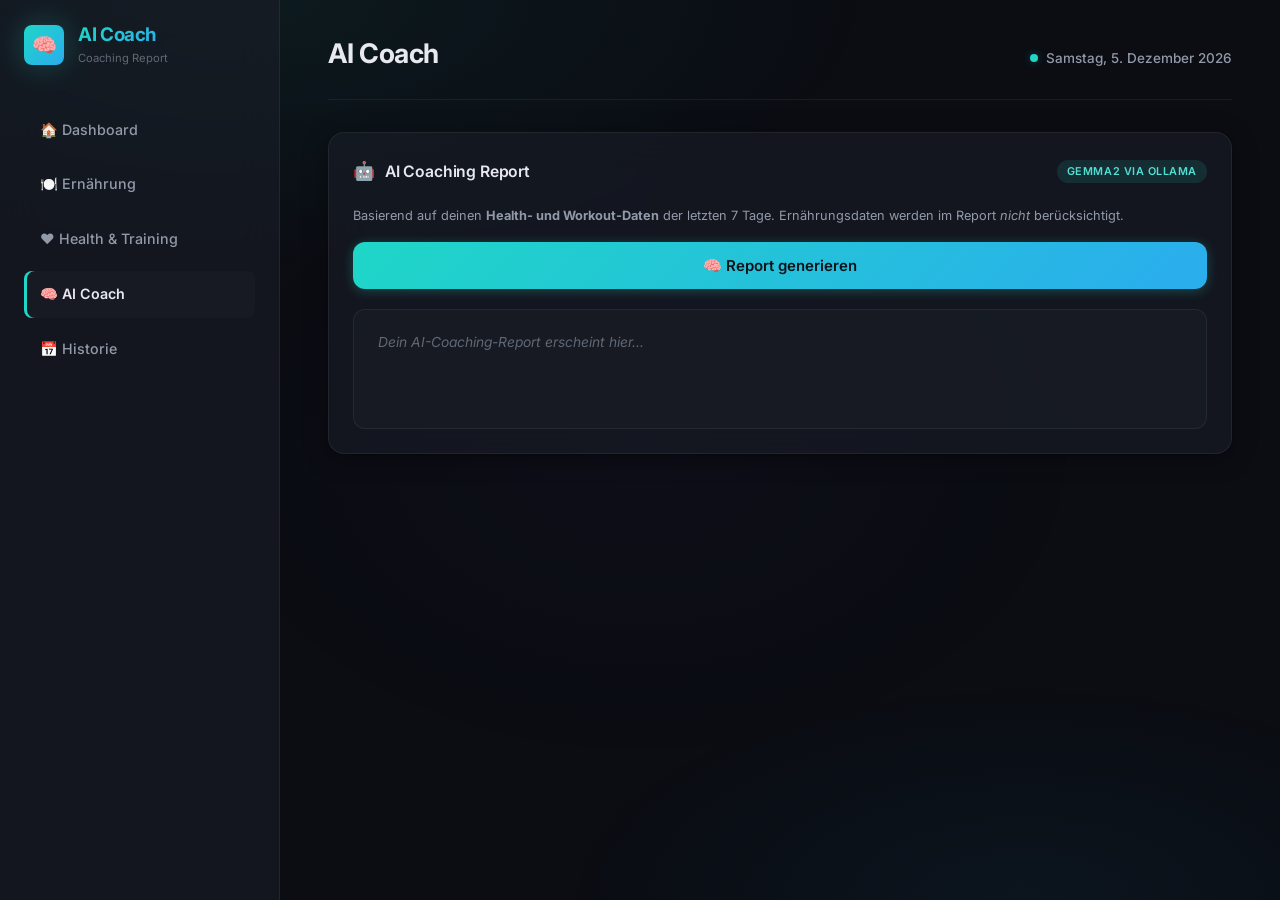
==== frontend/coach.html @ 95ec5f9d "fix: refactor frontend" ====
<!DOCTYPE html>
<html lang="de">
<head>
  <meta charset="UTF-8">
  <meta name="viewport" content="width=device-width, initial-scale=1.0">
  <title>AI Coach - AI Athletik-Coach</title>
  <link rel="stylesheet" href="index.css">
</head>
<body>
  <div class="toast-container" id="toast-container"></div>
  <div class="app-wrapper">
    <aside class="sidebar">
      <div class="sidebar__brand">
        <div class="sidebar__icon">🧠</div>
        <div>
          <div class="sidebar__title">AI Coach</div>
          <div class="sidebar__subtitle">Coaching Report</div>
        </div>
      </div>
      <nav class="sidebar__nav">
        <a href="index.html" class="sidebar-nav-link">🏠 Dashboard</a>
        <a href="nutrition.html" class="sidebar-nav-link">🍽️ Ernährung</a>
        <a href="health.html" class="sidebar-nav-link">❤️ Health & Training</a>
        <a href="coach.html" class="sidebar-nav-link active">🧠 AI Coach</a>
        <a href="history.html" class="sidebar-nav-link">📅 Historie</a>
      </nav>
    </aside>

    <div class="main-content">
      <header class="app-header">
        <h1 class="app-header__title-main">AI Coach</h1>
        <div class="app-header__date" id="header-date"></div>
      </header>

      <main class="dashboard-grid">
        <section class="card dashboard-grid__report" id="report-section">
          <div class="card__header">
            <h2 class="card__title">
              <span class="card__title-icon">🤖</span>
              AI Coaching Report
            </h2>
            <span class="card__badge" id="report-model-badge">gemma2 via Ollama</span>
          </div>

          <p style="font-size:0.85rem;color:var(--text-secondary);margin-bottom:16px;">
            Basierend auf deinen <strong>Health- und Workout-Daten</strong> der letzten 7 Tage.
            Ernährungsdaten werden im Report <em>nicht</em> berücksichtigt.
          </p>

          <button class="btn btn--primary btn--lg btn--block" id="generate-report-btn" type="button">
            <span class="spinner"></span>
            <span class="btn__text">🧠 Report generieren</span>
          </button>

          <!-- Loading Skeleton -->
          <div class="report-loading" id="report-loading" style="margin-top: 24px;">
            <div class="skeleton-line" style="width:95%"></div>
            <div class="skeleton-line"></div>
            <div class="skeleton-line"></div>
            <div class="skeleton-line"></div>
            <div class="skeleton-line"></div>
          </div>

          <!-- Report Output -->
          <div class="report-output" id="report-output"></div>
        </section>
      </main>
    </div>
  </div>

  <script src="shared.js"></script>
  <script src="coach.js"></script>
</body>
</html>
---- frontend/index.css ----
/* ═══════════════════════════════════════════════════════════════
   AI Athletik- & Ernährungs-Coach – Design System
   Premium Dark Theme · Glassmorphism · Inter Font
   ═══════════════════════════════════════════════════════════════ */

/* ── Google Font ─────────────────────────────────────────────── */
@import url('https://fonts.googleapis.com/css2?family=Inter:wght@300;400;500;600;700;800&display=swap');

/* ── CSS Custom Properties ───────────────────────────────────── */
:root {
  /* Surface colours */
  --bg-deep:        hsl(225, 25%, 6%);
  --bg-base:        hsl(225, 22%, 9%);
  --bg-card:        hsla(225, 20%, 14%, .55);
  --bg-card-hover:  hsla(225, 20%, 18%, .6);
  --bg-input:       hsla(225, 20%, 12%, .8);
  --bg-input-focus: hsla(225, 22%, 15%, .9);
  --border-subtle:  hsla(220, 30%, 90%, .07);
  --border-focus:   hsla(175, 80%, 55%, .35);

  /* Accent palette */
  --accent:         hsl(175, 75%, 48%);
  --accent-glow:    hsla(175, 80%, 55%, .25);
  --accent-soft:    hsla(175, 70%, 48%, .12);
  --accent-gradient: linear-gradient(135deg, hsl(175, 75%, 48%), hsl(200, 85%, 55%));

  /* Semantic colours */
  --success:        hsl(150, 65%, 48%);
  --success-soft:   hsla(150, 65%, 48%, .12);
  --warning:        hsl(38, 90%, 55%);
  --warning-soft:   hsla(38, 90%, 55%, .12);
  --danger:         hsl(0, 75%, 58%);
  --danger-soft:    hsla(0, 75%, 58%, .12);
  --info:           hsl(210, 80%, 60%);
  --info-soft:      hsla(210, 80%, 60%, .12);

  /* Text */
  --text-primary:   hsl(220, 20%, 92%);
  --text-secondary: hsl(220, 12%, 62%);
  --text-muted:     hsl(220, 10%, 42%);
  --text-accent:    hsl(175, 70%, 60%);

  /* Typography */
  --font-main:      'Inter', -apple-system, BlinkMacSystemFont, 'Segoe UI', sans-serif;
  --font-mono:      'JetBrains Mono', 'Fira Code', 'Consolas', monospace;

  /* Sizing */
  --radius-sm:      8px;
  --radius-md:      12px;
  --radius-lg:      16px;
  --radius-xl:      20px;
  --radius-full:    9999px;

  /* Shadows */
  --shadow-card:    0 4px 24px rgba(0, 0, 0, .35), 0 1px 3px rgba(0, 0, 0, .2);
  --shadow-hover:   0 8px 40px rgba(0, 0, 0, .45), 0 2px 8px rgba(0, 0, 0, .25);
  --shadow-glow:    0 0 30px var(--accent-glow);

  /* Transitions */
  --ease-out:       cubic-bezier(0.22, 1, 0.36, 1);
  --ease-spring:    cubic-bezier(0.34, 1.56, 0.64, 1);
  --duration-fast:  150ms;
  --duration-base:  250ms;
  --duration-slow:  400ms;
}

/* ── Reset & Base ────────────────────────────────────────────── */
*, *::before, *::after {
  box-sizing: border-box;
  margin: 0;
  padding: 0;
}

html {
  font-size: 15px;
  scroll-behavior: smooth;
  -webkit-font-smoothing: antialiased;
  -moz-osx-font-smoothing: grayscale;
}

body {
  font-family: var(--font-main);
  color: var(--text-primary);
  background: var(--bg-deep);
  min-height: 100vh;
  line-height: 1.6;
  overflow-x: hidden;
}

/* Animated background gradient */
body::before {
  content: '';
  position: fixed;
  inset: 0;
  background:
    radial-gradient(ellipse 80% 50% at 20% 0%, hsla(175, 70%, 40%, .08) 0%, transparent 60%),
    radial-gradient(ellipse 60% 40% at 80% 100%, hsla(200, 80%, 45%, .06) 0%, transparent 60%),
    radial-gradient(ellipse 50% 50% at 50% 50%, hsla(260, 50%, 35%, .04) 0%, transparent 70%);
  pointer-events: none;
  z-index: 0;
}

/* ── Scrollbar ───────────────────────────────────────────────── */
::-webkit-scrollbar { width: 6px; height: 6px; }
::-webkit-scrollbar-track { background: transparent; }
::-webkit-scrollbar-thumb {
  background: hsla(220, 15%, 40%, .3);
  border-radius: var(--radius-full);
}
::-webkit-scrollbar-thumb:hover { background: hsla(220, 15%, 50%, .5); }

/* ── Layout ──────────────────────────────────────────────────── */
.app-wrapper {
  display: flex;
  min-height: 100vh;
}

.sidebar {
  width: 280px;
  background: var(--bg-card);
  border-right: 1px solid var(--border-subtle);
  padding: 24px;
  display: flex;
  flex-direction: column;
  backdrop-filter: blur(20px);
  -webkit-backdrop-filter: blur(20px);
  position: fixed;
  top: 0;
  bottom: 0;
  left: 0;
  z-index: 10;
}

.sidebar__brand {
  display: flex;
  align-items: center;
  gap: 14px;
  margin-bottom: 40px;
}

.sidebar__icon {
  width: 40px;
  height: 40px;
  background: var(--accent-gradient);
  border-radius: var(--radius-sm);
  display: grid;
  place-items: center;
  font-size: 20px;
  box-shadow: var(--shadow-glow);
  flex-shrink: 0;
}

.sidebar__title {
  font-size: 1.25rem;
  font-weight: 700;
  letter-spacing: -0.02em;
  background: var(--accent-gradient);
  -webkit-background-clip: text;
  -webkit-text-fill-color: transparent;
  background-clip: text;
  line-height: 1.2;
}

.sidebar__subtitle {
  font-size: 0.75rem;
  color: var(--text-muted);
  font-weight: 400;
  margin-top: 2px;
}

.sidebar__nav {
  display: flex;
  flex-direction: column;
  gap: 8px;
}

.sidebar-nav-link {
  display: flex;
  align-items: center;
  gap: 12px;
  color: var(--text-secondary);
  text-decoration: none;
  font-size: 0.95rem;
  font-weight: 500;
  padding: 12px 16px;
  border-radius: var(--radius-sm);
  transition: all var(--duration-fast);
}

.sidebar-nav-link:hover {
  color: var(--text-primary);
  background: var(--bg-card-hover);
}

.sidebar-nav-link.active {
  color: var(--text-primary);
  background: var(--bg-input);
  box-shadow: inset 3px 0 0 var(--accent);
  font-weight: 600;
}

.main-content {
  flex: 1;
  margin-left: 280px;
  padding: 32px 48px 64px;
  position: relative;
  z-index: 1;
  max-width: 1400px;
}

/* ── Header ──────────────────────────────────────────────────── */
.app-header {
  display: flex;
  align-items: flex-end;
  justify-content: space-between;
  margin-bottom: 32px;
  padding-bottom: 24px;
  border-bottom: 1px solid var(--border-subtle);
}

.app-header__title-main {
  font-size: 1.8rem;
  font-weight: 700;
  letter-spacing: -0.02em;
  color: var(--text-primary);
}

.app-header__date {
  font-size: 0.9rem;
  color: var(--text-secondary);
  font-weight: 500;
  display: flex;
  align-items: center;
  gap: 8px;
  margin-bottom: 6px;
}

.app-header__date::before {
  content: '';
  width: 8px;
  height: 8px;
  background: var(--accent);
  border-radius: 50%;
  box-shadow: 0 0 10px var(--accent-glow);
  animation: pulse-dot 2s ease-in-out infinite;
}

@keyframes pulse-dot {
  0%, 100% { opacity: 1; transform: scale(1); }
  50%      { opacity: .5; transform: scale(0.85); }
}

/* ── Dashboard Grid ──────────────────────────────────────────── */
.dashboard-grid {
  display: grid;
  grid-template-columns: 1fr 1fr;
  grid-template-rows: auto auto;
  gap: 24px;
}

.dashboard-grid__report {
  grid-column: 1 / -1;
}

/* ── Card Base ───────────────────────────────────────────────── */
.card {
  background: var(--bg-card);
  border: 1px solid var(--border-subtle);
  border-radius: var(--radius-lg);
  padding: 24px;
  backdrop-filter: blur(20px);
  -webkit-backdrop-filter: blur(20px);
  box-shadow: var(--shadow-card);
  transition: box-shadow var(--duration-base) var(--ease-out),
              border-color var(--duration-base) var(--ease-out);
}

.card:hover {
  box-shadow: var(--shadow-hover);
  border-color: hsla(220, 30%, 90%, .1);
}

.card__header {
  display: flex;
  align-items: center;
  justify-content: space-between;
  margin-bottom: 20px;
}

.card__title {
  font-size: 1.05rem;
  font-weight: 600;
  display: flex;
  align-items: center;
  gap: 10px;
  letter-spacing: -0.01em;
}

.card__title-icon {
  font-size: 1.2rem;
}

.card__badge {
  font-size: 0.72rem;
  font-weight: 600;
  padding: 3px 10px;
  border-radius: var(--radius-full);
  background: var(--accent-soft);
  color: var(--text-accent);
  text-transform: uppercase;
  letter-spacing: 0.05em;
}

/* ── Form Elements ───────────────────────────────────────────── */
.form-group {
  margin-bottom: 16px;
}

.form-label {
  display: block;
  font-size: 0.78rem;
  font-weight: 500;
  color: var(--text-secondary);
  margin-bottom: 6px;
  text-transform: uppercase;
  letter-spacing: 0.06em;
}

.form-input,
.form-select,
.form-textarea {
  width: 100%;
  padding: 10px 14px;
  background: var(--bg-input);
  border: 1px solid var(--border-subtle);
  border-radius: var(--radius-sm);
  color: var(--text-primary);
  font-family: var(--font-main);
  font-size: 0.9rem;
  transition: all var(--duration-fast) var(--ease-out);
  outline: none;
}

.form-input:focus,
.form-select:focus,
.form-textarea:focus {
  background: var(--bg-input-focus);
  border-color: var(--border-focus);
  box-shadow: 0 0 0 3px var(--accent-glow);
}

.form-input::placeholder,
.form-textarea::placeholder {
  color: var(--text-muted);
}

.form-select {
  cursor: pointer;
  appearance: none;
  background-image: url("data:image/svg+xml,%3Csvg xmlns='http://www.w3.org/2000/svg' width='12' height='12' fill='%23888' viewBox='0 0 16 16'%3E%3Cpath d='M8 11L3 6h10z'/%3E%3C/svg%3E");
  background-repeat: no-repeat;
  background-position: right 12px center;
  padding-right: 36px;
}

.form-textarea {
  resize: vertical;
  min-height: 80px;
}

.form-row {
  display: grid;
  grid-template-columns: 1fr 1fr;
  gap: 12px;
}

.form-row--3 {
  grid-template-columns: 1fr 1fr 1fr;
}

.form-row--4 {
  grid-template-columns: 1fr 1fr 1fr 1fr;
}

/* ── Buttons ─────────────────────────────────────────────────── */
.btn {
  display: inline-flex;
  align-items: center;
  justify-content: center;
  gap: 8px;
  padding: 10px 20px;
  border: none;
  border-radius: var(--radius-sm);
  font-family: var(--font-main);
  font-size: 0.88rem;
  font-weight: 600;
  cursor: pointer;
  transition: all var(--duration-fast) var(--ease-out);
  outline: none;
  position: relative;
  overflow: hidden;
}

.btn::after {
  content: '';
  position: absolute;
  inset: 0;
  background: linear-gradient(rgba(255,255,255,.08), transparent);
  opacity: 0;
  transition: opacity var(--duration-fast) var(--ease-out);
}

.btn:hover::after { opacity: 1; }

.btn:active { transform: scale(0.97); }

.btn--primary {
  background: var(--accent-gradient);
  color: hsl(225, 25%, 8%);
  box-shadow: 0 2px 12px var(--accent-glow);
}

.btn--primary:hover {
  box-shadow: 0 4px 20px var(--accent-glow), var(--shadow-glow);
  transform: translateY(-1px);
}

.btn--secondary {
  background: var(--bg-input);
  color: var(--text-primary);
  border: 1px solid var(--border-subtle);
}

.btn--secondary:hover {
  background: var(--bg-card-hover);
  border-color: hsla(220, 30%, 90%, .12);
}

.btn--danger {
  background: var(--danger-soft);
  color: var(--danger);
  border: 1px solid hsla(0, 75%, 58%, .15);
}

.btn--danger:hover {
  background: hsla(0, 75%, 58%, .2);
}

.btn--sm {
  padding: 6px 14px;
  font-size: 0.8rem;
}

.btn--block {
  width: 100%;
}

.btn--lg {
  padding: 14px 28px;
  font-size: 1rem;
  border-radius: var(--radius-md);
}

.btn:disabled {
  opacity: 0.45;
  cursor: not-allowed;
  transform: none !important;
}

.btn:disabled::after { display: none; }

/* ── Spinner ─────────────────────────────────────────────────── */
.spinner {
  width: 18px;
  height: 18px;
  border: 2px solid transparent;
  border-top-color: currentColor;
  border-radius: 50%;
  animation: spin 0.7s linear infinite;
  display: none;
}

.btn--loading .spinner { display: inline-block; }
.btn--loading .btn__text { opacity: .6; }

@keyframes spin {
  to { transform: rotate(360deg); }
}

/* ── Macro Summary Bar ───────────────────────────────────────── */
.macro-bar {
  display: grid;
  grid-template-columns: repeat(4, 1fr);
  gap: 10px;
  margin-top: 16px;
}

.macro-bar__item {
  text-align: center;
  padding: 12px 8px;
  background: var(--bg-input);
  border-radius: var(--radius-sm);
  border: 1px solid var(--border-subtle);
  transition: all var(--duration-base) var(--ease-out);
}

.macro-bar__item:hover {
  border-color: var(--border-focus);
  background: var(--bg-input-focus);
}

.macro-bar__value {
  font-size: 1.35rem;
  font-weight: 700;
  letter-spacing: -0.02em;
  line-height: 1.2;
}

.macro-bar__value--cal   { color: var(--warning); }
.macro-bar__value--prot  { color: hsl(175, 70%, 55%); }
.macro-bar__value--carbs { color: hsl(200, 80%, 60%); }
.macro-bar__value--fat   { color: hsl(280, 60%, 65%); }

.macro-bar__label {
  font-size: 0.7rem;
  color: var(--text-muted);
  text-transform: uppercase;
  letter-spacing: 0.06em;
  margin-top: 4px;
}

/* ── Food Log Table ──────────────────────────────────────────── */
.food-log {
  margin-top: 16px;
  max-height: 240px;
  overflow-y: auto;
}

.food-log__empty {
  text-align: center;
  padding: 28px 16px;
  color: var(--text-muted);
  font-size: 0.88rem;
}

.food-log__empty-icon {
  font-size: 2rem;
  margin-bottom: 8px;
  display: block;
}

.food-log__item {
  display: flex;
  align-items: center;
  justify-content: space-between;
  padding: 10px 12px;
  border-radius: var(--radius-sm);
  transition: background var(--duration-fast) var(--ease-out);
}

.food-log__item:hover {
  background: var(--bg-input);
}

.food-log__item + .food-log__item {
  border-top: 1px solid var(--border-subtle);
}

.food-log__food-name {
  font-weight: 500;
  font-size: 0.9rem;
}

.food-log__food-meta {
  font-size: 0.78rem;
  color: var(--text-muted);
  margin-top: 2px;
}

.food-log__macros {
  display: flex;
  gap: 12px;
  font-size: 0.78rem;
  color: var(--text-secondary);
}

.food-log__delete {
  background: none;
  border: none;
  color: var(--text-muted);
  cursor: pointer;
  font-size: 1rem;
  padding: 4px;
  border-radius: var(--radius-sm);
  transition: all var(--duration-fast);
}

.food-log__delete:hover {
  color: var(--danger);
  background: var(--danger-soft);
}

/* ── Health Metrics Grid ─────────────────────────────────────── */
.metrics-grid {
  display: grid;
  grid-template-columns: repeat(3, 1fr);
  gap: 10px;
  margin-bottom: 16px;
}

.metric-tile {
  padding: 14px 12px;
  background: var(--bg-input);
  border-radius: var(--radius-sm);
  border: 1px solid var(--border-subtle);
  text-align: center;
  transition: all var(--duration-base) var(--ease-out);
}

.metric-tile:hover {
  border-color: var(--border-focus);
  transform: translateY(-2px);
  box-shadow: 0 4px 16px rgba(0,0,0,.2);
}

.metric-tile__icon {
  font-size: 1.3rem;
  margin-bottom: 6px;
}

.metric-tile__value {
  font-size: 1.4rem;
  font-weight: 700;
  letter-spacing: -0.02em;
}

.metric-tile__value--hrv    { color: hsl(150, 65%, 55%); }
.metric-tile__value--sleep  { color: hsl(250, 65%, 70%); }
.metric-tile__value--hr     { color: hsl(0, 70%, 60%); }
.metric-tile__value--battery { color: var(--warning); }
.metric-tile__value--stress { color: hsl(30, 80%, 55%); }
.metric-tile__value--steps  { color: hsl(175, 70%, 55%); }

.metric-tile__label {
  font-size: 0.68rem;
  color: var(--text-muted);
  text-transform: uppercase;
  letter-spacing: 0.05em;
  margin-top: 4px;
}

/* ── Workout List ────────────────────────────────────────────── */
.workout-list {
  margin-top: 16px;
}

.workout-list__empty {
  text-align: center;
  padding: 20px;
  color: var(--text-muted);
  font-size: 0.85rem;
}

.workout-item {
  display: flex;
  align-items: center;
  gap: 14px;
  padding: 12px;
  background: var(--bg-input);
  border-radius: var(--radius-sm);
  border: 1px solid var(--border-subtle);
  transition: all var(--duration-fast) var(--ease-out);
}

.workout-item:hover {
  border-color: var(--border-focus);
}

.workout-item + .workout-item {
  margin-top: 8px;
}

.workout-item__icon {
  width: 38px;
  height: 38px;
  border-radius: var(--radius-sm);
  background: var(--accent-soft);
  display: grid;
  place-items: center;
  font-size: 1.1rem;
  flex-shrink: 0;
}

.workout-item__info {
  flex: 1;
}

.workout-item__type {
  font-weight: 600;
  font-size: 0.9rem;
}

.workout-item__details {
  font-size: 0.78rem;
  color: var(--text-secondary);
  margin-top: 2px;
}

.workout-item__load {
  font-size: 0.75rem;
  color: var(--text-accent);
  font-weight: 600;
}

/* ── Manual Fallback Form ────────────────────────────────────── */
.manual-fallback {
  margin-top: 16px;
  padding-top: 16px;
  border-top: 1px solid var(--border-subtle);
}

.manual-fallback__toggle {
  font-size: 0.82rem;
  color: var(--text-secondary);
  background: none;
  border: none;
  cursor: pointer;
  font-family: var(--font-main);
  padding: 4px 0;
  display: flex;
  align-items: center;
  gap: 6px;
  transition: color var(--duration-fast);
}

.manual-fallback__toggle:hover {
  color: var(--text-accent);
}

.manual-fallback__form {
  margin-top: 12px;
  display: none;
}

.manual-fallback__form.is-visible {
  display: block;
  animation: slide-down var(--duration-base) var(--ease-out);
}

@keyframes slide-down {
  from { opacity: 0; transform: translateY(-8px); }
  to   { opacity: 1; transform: translateY(0); }
}

/* ── AI Report ───────────────────────────────────────────────── */
.report-output {
  margin-top: 20px;
  padding: 20px 24px;
  background: var(--bg-input);
  border-radius: var(--radius-md);
  border: 1px solid var(--border-subtle);
  min-height: 120px;
  font-size: 0.92rem;
  line-height: 1.75;
  white-space: pre-wrap;
}

.report-output:empty::before {
  content: 'Dein AI-Coaching-Report erscheint hier…';
  color: var(--text-muted);
  font-style: italic;
}

.report-output h3 {
  color: var(--text-accent);
  margin: 16px 0 8px;
  font-size: 1rem;
}

.report-output strong {
  color: var(--text-primary);
}

.report-output ul, .report-output ol {
  padding-left: 20px;
  margin: 8px 0;
}

/* Loading skeleton in report area */
.report-loading {
  display: none;
}

.report-loading.is-active {
  display: flex;
  flex-direction: column;
  gap: 12px;
}

.skeleton-line {
  height: 14px;
  background: linear-gradient(90deg,
    var(--bg-input) 25%,
    hsla(220, 20%, 22%, .5) 50%,
    var(--bg-input) 75%
  );
  background-size: 200% 100%;
  border-radius: var(--radius-sm);
  animation: shimmer 1.5s ease-in-out infinite;
}

.skeleton-line:nth-child(2) { width: 85%; }
.skeleton-line:nth-child(3) { width: 92%; }
.skeleton-line:nth-child(4) { width: 70%; }
.skeleton-line:nth-child(5) { width: 78%; }

@keyframes shimmer {
  0%   { background-position: 200% 0; }
  100% { background-position: -200% 0; }
}

/* ── Toast Notifications ─────────────────────────────────────── */
.toast-container {
  position: fixed;
  top: 24px;
  right: 24px;
  z-index: 9999;
  display: flex;
  flex-direction: column;
  gap: 8px;
  pointer-events: none;
}

.toast {
  padding: 12px 20px;
  border-radius: var(--radius-sm);
  font-size: 0.85rem;
  font-weight: 500;
  backdrop-filter: blur(16px);
  border: 1px solid var(--border-subtle);
  box-shadow: var(--shadow-card);
  pointer-events: auto;
  animation: toast-in var(--duration-base) var(--ease-spring);
  display: flex;
  align-items: center;
  gap: 10px;
  max-width: 380px;
}

.toast--success {
  background: var(--success-soft);
  color: var(--success);
  border-color: hsla(150, 65%, 48%, .2);
}

.toast--error {
  background: var(--danger-soft);
  color: var(--danger);
  border-color: hsla(0, 75%, 58%, .2);
}

.toast--info {
  background: var(--info-soft);
  color: var(--info);
  border-color: hsla(210, 80%, 60%, .2);
}

.toast--warning {
  background: var(--warning-soft);
  color: var(--warning);
  border-color: hsla(38, 90%, 55%, .2);
}

.toast--leaving {
  animation: toast-out var(--duration-fast) var(--ease-out) forwards;
}

@keyframes toast-in {
  from { opacity: 0; transform: translateX(40px) scale(0.95); }
  to   { opacity: 1; transform: translateX(0) scale(1); }
}

@keyframes toast-out {
  to { opacity: 0; transform: translateX(40px) scale(0.95); }
}

/* ── Section Divider ─────────────────────────────────────────── */
.divider {
  height: 1px;
  background: var(--border-subtle);
  margin: 16px 0;
}

/* ── Status Indicator ────────────────────────────────────────── */
.status-dot {
  width: 8px;
  height: 8px;
  border-radius: 50%;
  display: inline-block;
}

.status-dot--ok      { background: var(--success); box-shadow: 0 0 8px hsla(150,65%,48%,.4); }
.status-dot--warning { background: var(--warning); box-shadow: 0 0 8px hsla(38,90%,55%,.4); }
.status-dot--error   { background: var(--danger);  box-shadow: 0 0 8px hsla(0,75%,58%,.4); }

/* ── Responsive ──────────────────────────────────────────────── */
@media (max-width: 900px) {
  .dashboard-grid {
    grid-template-columns: 1fr;
  }

  .dashboard-grid__report {
    grid-column: 1;
  }

  .app-header {
    flex-direction: column;
    align-items: flex-start;
    gap: 12px;
  }

  .macro-bar {
    grid-template-columns: repeat(2, 1fr);
  }

  .metrics-grid {
    grid-template-columns: repeat(2, 1fr);
  }

  .form-row--4 {
    grid-template-columns: 1fr 1fr;
  }
}

@media (max-width: 480px) {
  .app-container {
    padding: 16px 14px 32px;
  }

  .card {
    padding: 16px;
  }

  .macro-bar {
    grid-template-columns: 1fr 1fr;
  }

  .metrics-grid {
    grid-template-columns: 1fr;
  }

  .form-row,
  .form-row--3,
  .form-row--4 {
    grid-template-columns: 1fr;
  }
}
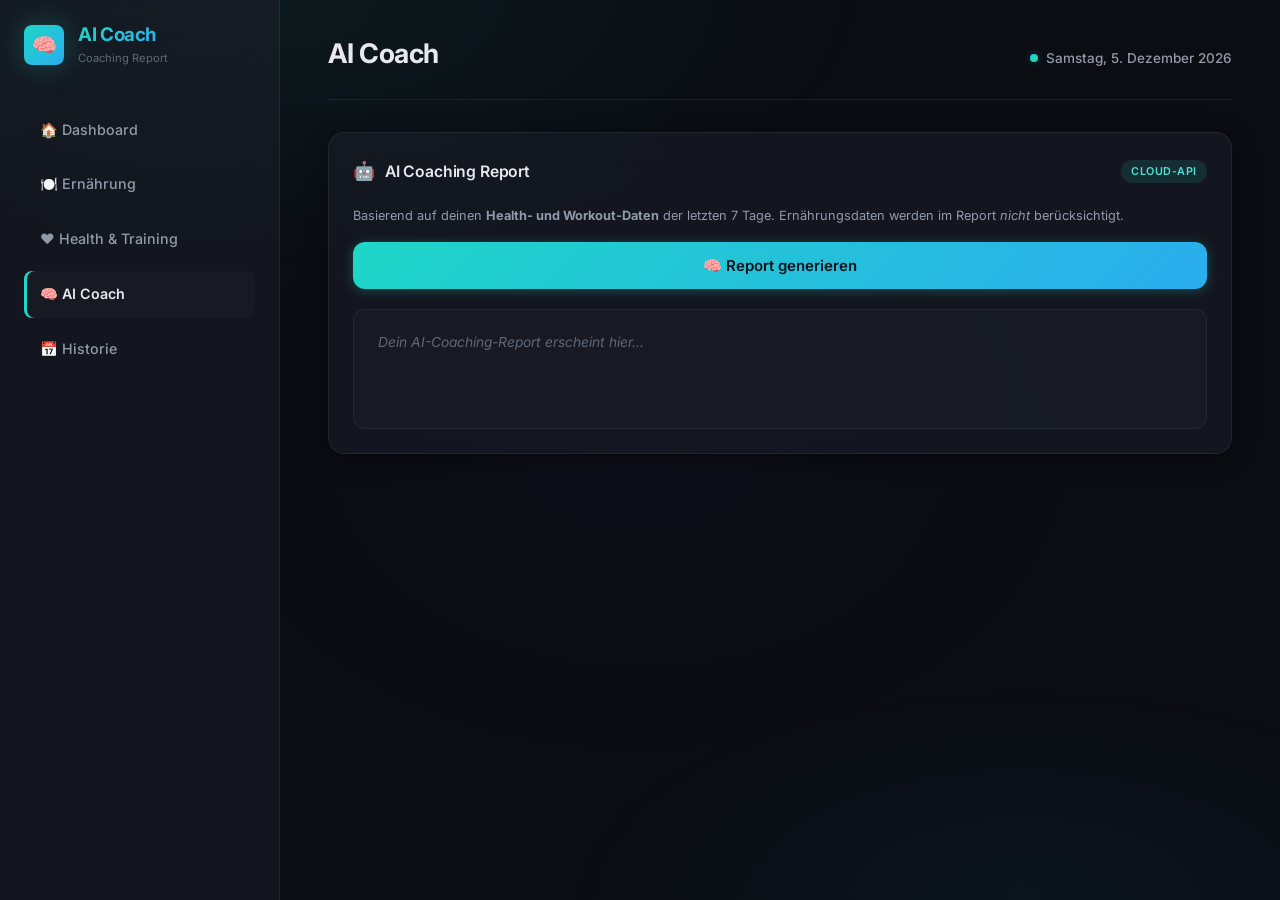
==== commit 229ae486: "feat: replace local Ollama model with free cloud AI API Der Coaching-Report lief bisher gegen ein lo" ====
--- a/frontend/coach.html
+++ b/frontend/coach.html
@@ -39,7 +39,7 @@
               <span class="card__title-icon">🤖</span>
               AI Coaching Report
             </h2>
-            <span class="card__badge" id="report-model-badge">gemma2 via Ollama</span>
+            <span class="card__badge" id="report-model-badge">Cloud-API</span>
           </div>
 
           <p style="font-size:0.85rem;color:var(--text-secondary);margin-bottom:16px;">
@@ -68,7 +68,7 @@
     </div>
   </div>
 
-  <script src="shared.js"></script>
-  <script src="coach.js"></script>
+  <script type="module" src="shared.js"></script>
+  <script type="module" src="coach.js"></script>
 </body>
 </html>
--- a/frontend/index.css
+++ b/frontend/index.css
@@ -955,3 +955,553 @@
     grid-template-columns: 1fr;
   }
 }
+
+/* ═══════════════════════════════════════════════════════════════
+   Chart.js Integration Styles
+   ═══════════════════════════════════════════════════════════════ */
+
+/* ── Chart Container ─────────────────────────────────────────── */
+.chart-container {
+  position: relative;
+  width: 100%;
+  height: 320px;
+  padding: 12px 8px 4px;
+  background: var(--bg-input);
+  border-radius: var(--radius-md);
+  border: 1px solid var(--border-subtle);
+  transition: border-color var(--duration-base) var(--ease-out);
+}
+
+.chart-container:hover {
+  border-color: var(--border-focus);
+}
+
+.chart-container--sm {
+  height: 220px;
+}
+
+.chart-container--lg {
+  height: 400px;
+}
+
+/* ── Chart Grid (2x2 for History) ────────────────────────────── */
+.chart-grid {
+  display: grid;
+  grid-template-columns: 1fr 1fr;
+  gap: 16px;
+}
+
+.chart-grid__item {
+  min-width: 0; /* prevent overflow */
+}
+
+.chart-grid__title {
+  font-size: 0.82rem;
+  font-weight: 600;
+  color: var(--text-secondary);
+  margin-bottom: 8px;
+  text-transform: uppercase;
+  letter-spacing: 0.04em;
+}
+
+@media (max-width: 900px) {
+  .chart-grid {
+    grid-template-columns: 1fr;
+  }
+  .chart-container {
+    height: 240px;
+  }
+  .chart-container--sm {
+    height: 180px;
+  }
+}
+
+/* ── Period Selection Buttons ────────────────────────────────── */
+.chart-period-btns {
+  display: flex;
+  gap: 6px;
+}
+
+.chart-period-btn {
+  display: inline-flex;
+  align-items: center;
+  justify-content: center;
+  padding: 4px 12px;
+  background: var(--bg-input);
+  border: 1px solid var(--border-subtle);
+  border-radius: var(--radius-full);
+  color: var(--text-secondary);
+  font-family: var(--font-main);
+  font-size: 0.72rem;
+  font-weight: 600;
+  cursor: pointer;
+  transition: all var(--duration-fast) var(--ease-out);
+  text-transform: uppercase;
+  letter-spacing: 0.04em;
+}
+
+.chart-period-btn:hover {
+  color: var(--text-primary);
+  border-color: var(--border-focus);
+  background: var(--bg-card-hover);
+}
+
+.chart-period-btn.active {
+  color: hsl(225, 25%, 8%);
+  background: var(--accent-gradient);
+  border-color: transparent;
+  box-shadow: 0 2px 8px var(--accent-glow);
+}
+
+/* ── Macro Doughnut Wrapper ──────────────────────────────────── */
+.macro-doughnut-wrapper {
+  display: flex;
+  align-items: center;
+  justify-content: center;
+  margin-top: 16px;
+}
+
+.macro-doughnut-wrapper .chart-container {
+  max-width: 280px;
+  height: 240px;
+  background: transparent;
+  border: none;
+}
+
+/* ═══════════════════════════════════════════════════════════════
+   OpenFoodFacts Search Styles
+   ═══════════════════════════════════════════════════════════════ */
+
+/* ── Food Search Wrapper ─────────────────────────────────────── */
+.food-search-wrapper {
+  position: relative;
+  margin-bottom: 16px;
+}
+
+.food-search-wrapper .form-input {
+  padding-left: 40px;
+  background-image: url("data:image/svg+xml,%3Csvg xmlns='http://www.w3.org/2000/svg' width='16' height='16' fill='%235a5e72' viewBox='0 0 16 16'%3E%3Cpath d='M11.742 10.344a6.5 6.5 0 1 0-1.397 1.398h-.001c.03.04.062.078.098.115l3.85 3.85a1 1 0 0 0 1.415-1.414l-3.85-3.85a1.007 1.007 0 0 0-.115-.1zM12 6.5a5.5 5.5 0 1 1-11 0 5.5 5.5 0 0 1 11 0z'/%3E%3C/svg%3E");
+  background-repeat: no-repeat;
+  background-position: 12px center;
+}
+
+.food-search-actions {
+  display: flex;
+  gap: 8px;
+  align-items: center;
+}
+
+/* ── Food Search Results ─────────────────────────────────────── */
+.food-search-results {
+  position: absolute;
+  top: 100%;
+  left: 0;
+  right: 0;
+  z-index: 50;
+  background: var(--bg-card);
+  border: 1px solid var(--border-subtle);
+  border-radius: var(--radius-md);
+  box-shadow: var(--shadow-hover);
+  backdrop-filter: blur(20px);
+  -webkit-backdrop-filter: blur(20px);
+  max-height: 340px;
+  overflow-y: auto;
+  margin-top: 4px;
+  display: none;
+}
+
+.food-search-results.is-visible {
+  display: block;
+  animation: slide-down var(--duration-base) var(--ease-out);
+}
+
+.food-search-results:empty {
+  display: none;
+}
+
+.food-search-item {
+  display: flex;
+  align-items: center;
+  gap: 12px;
+  padding: 10px 14px;
+  cursor: pointer;
+  transition: background var(--duration-fast) var(--ease-out);
+  border-bottom: 1px solid var(--border-subtle);
+}
+
+.food-search-item:last-child {
+  border-bottom: none;
+}
+
+.food-search-item:hover {
+  background: var(--bg-card-hover);
+}
+
+.food-search-item__image {
+  width: 40px;
+  height: 40px;
+  border-radius: var(--radius-sm);
+  object-fit: cover;
+  background: var(--bg-input);
+  flex-shrink: 0;
+}
+
+.food-search-item__info {
+  flex: 1;
+  min-width: 0;
+}
+
+.food-search-item__name {
+  font-weight: 600;
+  font-size: 0.88rem;
+  color: var(--text-primary);
+  white-space: nowrap;
+  overflow: hidden;
+  text-overflow: ellipsis;
+}
+
+.food-search-item__brand {
+  font-size: 0.75rem;
+  color: var(--text-muted);
+  margin-top: 1px;
+}
+
+.food-search-item__macros {
+  display: flex;
+  gap: 10px;
+  font-size: 0.72rem;
+  color: var(--text-secondary);
+  font-weight: 500;
+  flex-shrink: 0;
+}
+
+.food-search-item__macros span {
+  white-space: nowrap;
+}
+
+/* ── Search Loading ──────────────────────────────────────────── */
+.food-search-loading {
+  text-align: center;
+  padding: 16px;
+  color: var(--text-muted);
+  font-size: 0.85rem;
+}
+
+/* ── Barcode Scanner Modal ───────────────────────────────────── */
+.barcode-modal {
+  position: fixed;
+  inset: 0;
+  z-index: 9998;
+  background: rgba(0, 0, 0, 0.85);
+  display: none;
+  flex-direction: column;
+  align-items: center;
+  justify-content: center;
+  padding: 24px;
+}
+
+.barcode-modal.is-visible {
+  display: flex;
+  animation: fade-in var(--duration-base) var(--ease-out);
+}
+
+.barcode-modal__video {
+  width: 100%;
+  max-width: 500px;
+  border-radius: var(--radius-lg);
+  border: 2px solid var(--accent);
+  box-shadow: 0 0 40px var(--accent-glow);
+}
+
+.barcode-modal__close {
+  margin-top: 16px;
+  padding: 10px 24px;
+  background: var(--bg-card);
+  border: 1px solid var(--border-subtle);
+  border-radius: var(--radius-sm);
+  color: var(--text-primary);
+  font-family: var(--font-main);
+  font-size: 0.9rem;
+  cursor: pointer;
+  transition: all var(--duration-fast);
+}
+
+.barcode-modal__close:hover {
+  background: var(--danger-soft);
+  color: var(--danger);
+  border-color: var(--danger);
+}
+
+.barcode-modal__hint {
+  margin-top: 12px;
+  color: var(--text-muted);
+  font-size: 0.82rem;
+}
+
+@keyframes fade-in {
+  from { opacity: 0; }
+  to   { opacity: 1; }
+}
+
+/* ── Chart Components ────────────────────────────────────────── */
+
+.chart-container {
+  position: relative;
+  width: 100%;
+  height: 300px;
+  padding: 12px;
+  background: var(--bg-input);
+  border-radius: var(--radius-md);
+  border: 1px solid var(--border-subtle);
+}
+
+.chart-container--sm {
+  height: 200px;
+  padding: 8px;
+}
+
+.chart-container--donut {
+  height: 220px;
+  padding: 12px;
+  margin-top: 20px;
+}
+
+/* 2x2 Grid for History Page Charts */
+.chart-grid {
+  display: grid;
+  grid-template-columns: 1fr 1fr;
+  gap: 16px;
+}
+
+.chart-grid__item {
+  min-width: 0;
+}
+
+.chart-grid__title {
+  font-size: 0.78rem;
+  font-weight: 600;
+  color: var(--text-secondary);
+  text-transform: uppercase;
+  letter-spacing: 0.04em;
+  margin-bottom: 8px;
+}
+
+/* Period Selection Buttons (7d / 14d / 30d) */
+.chart-period-btns {
+  display: flex;
+  gap: 4px;
+  background: var(--bg-input);
+  border-radius: var(--radius-sm);
+  padding: 3px;
+  border: 1px solid var(--border-subtle);
+}
+
+.chart-period-btn {
+  padding: 4px 12px;
+  font-size: 0.75rem;
+  font-weight: 600;
+  font-family: var(--font-main);
+  color: var(--text-secondary);
+  background: transparent;
+  border: none;
+  border-radius: 6px;
+  cursor: pointer;
+  transition: all var(--duration-fast) var(--ease-out);
+}
+
+.chart-period-btn:hover {
+  color: var(--text-primary);
+  background: var(--bg-card-hover);
+}
+
+.chart-period-btn.active {
+  color: hsl(225, 25%, 8%);
+  background: var(--accent-gradient);
+  box-shadow: 0 1px 6px var(--accent-glow);
+}
+
+
+/* ── Food Search ─────────────────────────────────────────────── */
+
+.food-search-wrapper {
+  position: relative;
+  margin-bottom: 20px;
+}
+
+.food-search-input-row {
+  display: flex;
+  gap: 10px;
+  align-items: center;
+}
+
+.food-search-input {
+  flex: 1;
+}
+
+.food-search-results {
+  display: none;
+  position: absolute;
+  top: 100%;
+  left: 0;
+  right: 0;
+  z-index: 50;
+  background: var(--bg-card);
+  border: 1px solid var(--border-subtle);
+  border-top: none;
+  border-radius: 0 0 var(--radius-md) var(--radius-md);
+  backdrop-filter: blur(24px);
+  -webkit-backdrop-filter: blur(24px);
+  box-shadow: var(--shadow-hover);
+  max-height: 380px;
+  overflow-y: auto;
+}
+
+.food-search-results.is-visible {
+  display: block;
+  animation: slide-down var(--duration-base) var(--ease-out);
+}
+
+.food-search-empty {
+  padding: 16px 20px;
+  color: var(--text-muted);
+  font-size: 0.85rem;
+  text-align: center;
+}
+
+.food-search-item {
+  padding: 12px 16px;
+  cursor: pointer;
+  border-bottom: 1px solid var(--border-subtle);
+  transition: background var(--duration-fast) var(--ease-out);
+}
+
+.food-search-item:last-child {
+  border-bottom: none;
+}
+
+.food-search-item:hover {
+  background: var(--bg-card-hover);
+}
+
+.food-search-item__name {
+  font-weight: 600;
+  font-size: 0.9rem;
+  color: var(--text-primary);
+  margin-bottom: 2px;
+}
+
+.food-search-item__brand {
+  font-size: 0.78rem;
+  color: var(--text-muted);
+  margin-bottom: 6px;
+}
+
+.food-search-item__macros {
+  display: flex;
+  gap: 10px;
+  font-size: 0.75rem;
+  color: var(--text-secondary);
+  font-weight: 500;
+}
+
+.food-search-item__macros span:first-child {
+  color: var(--warning);
+  font-weight: 600;
+}
+
+.food-search-item__per {
+  color: var(--text-muted);
+  font-weight: 400;
+}
+
+
+/* ── Barcode Scanner Modal ───────────────────────────────────── */
+
+.barcode-modal {
+  position: fixed;
+  inset: 0;
+  z-index: 9999;
+  background: rgba(0, 0, 0, 0.85);
+  display: grid;
+  place-items: center;
+  backdrop-filter: blur(8px);
+  -webkit-backdrop-filter: blur(8px);
+  animation: fade-in var(--duration-base) var(--ease-out);
+}
+
+@keyframes fade-in {
+  from { opacity: 0; }
+  to   { opacity: 1; }
+}
+
+.barcode-modal__inner {
+  width: min(480px, 90vw);
+  background: var(--bg-card);
+  border: 1px solid var(--border-subtle);
+  border-radius: var(--radius-lg);
+  padding: 24px;
+  backdrop-filter: blur(20px);
+  -webkit-backdrop-filter: blur(20px);
+  box-shadow: var(--shadow-hover);
+}
+
+.barcode-modal__header {
+  display: flex;
+  align-items: center;
+  justify-content: space-between;
+  margin-bottom: 16px;
+}
+
+.barcode-modal__header h3 {
+  font-size: 1.05rem;
+  font-weight: 600;
+}
+
+.barcode-modal__close {
+  width: 32px;
+  height: 32px;
+  background: var(--bg-input);
+  border: 1px solid var(--border-subtle);
+  border-radius: var(--radius-sm);
+  color: var(--text-secondary);
+  font-size: 1.2rem;
+  cursor: pointer;
+  display: grid;
+  place-items: center;
+  transition: all var(--duration-fast);
+}
+
+.barcode-modal__close:hover {
+  color: var(--danger);
+  background: var(--danger-soft);
+  border-color: hsla(0, 75%, 58%, .15);
+}
+
+.barcode-modal__video {
+  width: 100%;
+  border-radius: var(--radius-md);
+  background: var(--bg-input);
+  aspect-ratio: 4 / 3;
+  object-fit: cover;
+  border: 1px solid var(--border-subtle);
+}
+
+.barcode-modal__status {
+  margin-top: 12px;
+  text-align: center;
+  font-size: 0.85rem;
+  color: var(--text-secondary);
+}
+
+
+/* ── Responsive: Charts & Search ─────────────────────────────── */
+
+@media (max-width: 900px) {
+  .chart-grid {
+    grid-template-columns: 1fr;
+  }
+
+  .food-search-input-row {
+    flex-direction: column;
+  }
+}
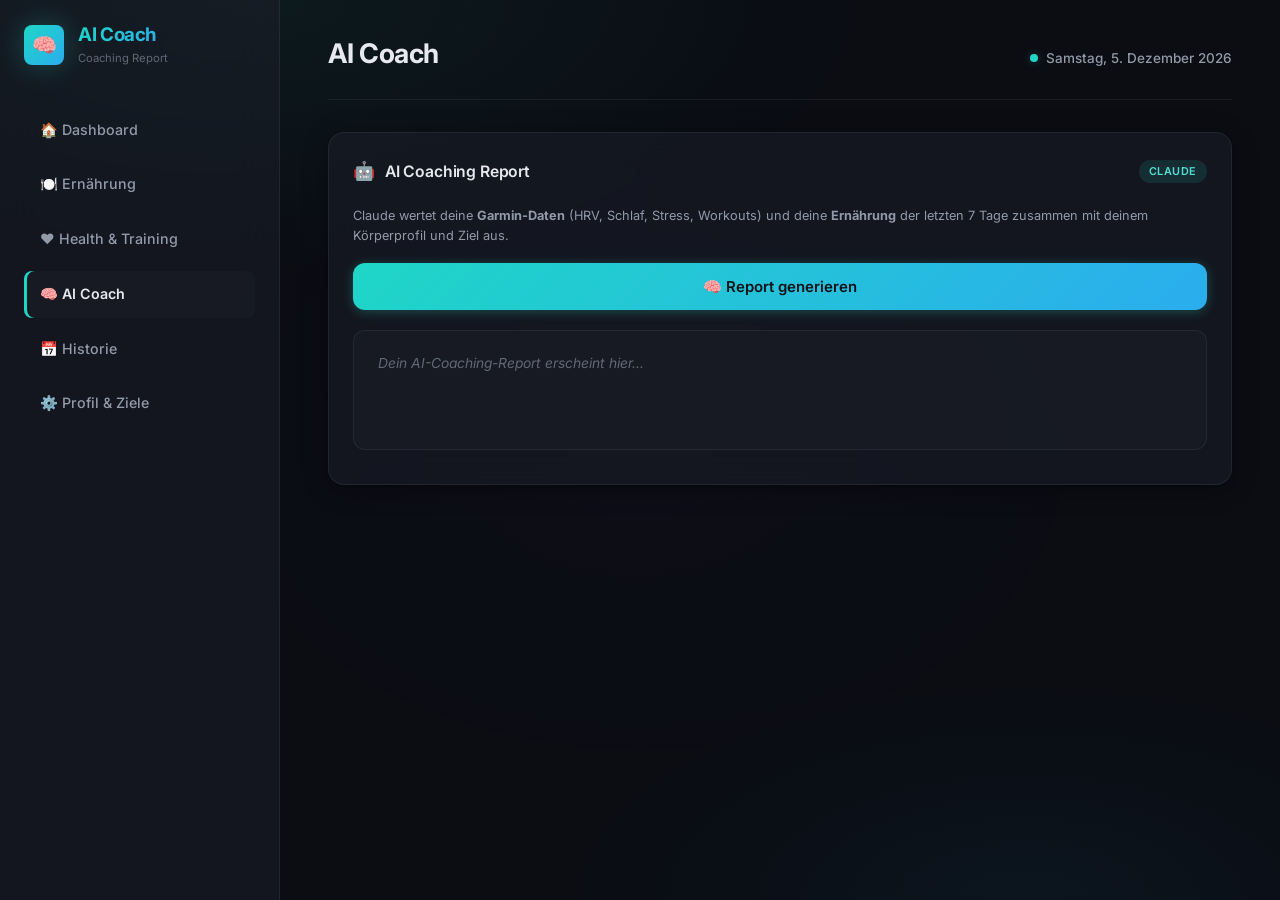
==== commit db9d5340: "Desktop-App mit integriertem Ernährungstracker - app.py: eigenes Programmfenster (pywebview), Server" ====
--- a/frontend/coach.html
+++ b/frontend/coach.html
@@ -5,6 +5,7 @@
   <meta name="viewport" content="width=device-width, initial-scale=1.0">
   <title>AI Coach - AI Athletik-Coach</title>
   <link rel="stylesheet" href="index.css">
+  <link rel="icon" href="favicon.png">
 </head>
 <body>
   <div class="toast-container" id="toast-container"></div>
@@ -23,6 +24,7 @@
         <a href="health.html" class="sidebar-nav-link">❤️ Health & Training</a>
         <a href="coach.html" class="sidebar-nav-link active">🧠 AI Coach</a>
         <a href="history.html" class="sidebar-nav-link">📅 Historie</a>
+        <a href="profile.html" class="sidebar-nav-link">⚙️ Profil & Ziele</a>
       </nav>
     </aside>
 
@@ -39,12 +41,12 @@
               <span class="card__title-icon">🤖</span>
               AI Coaching Report
             </h2>
-            <span class="card__badge" id="report-model-badge">Cloud-API</span>
+            <span class="card__badge" id="report-model-badge">Claude</span>
           </div>
 
           <p style="font-size:0.85rem;color:var(--text-secondary);margin-bottom:16px;">
-            Basierend auf deinen <strong>Health- und Workout-Daten</strong> der letzten 7 Tage.
-            Ernährungsdaten werden im Report <em>nicht</em> berücksichtigt.
+            Claude wertet deine <strong>Garmin-Daten</strong> (HRV, Schlaf, Stress, Workouts) und deine
+            <strong>Ernährung</strong> der letzten 7 Tage zusammen mit deinem Körperprofil und Ziel aus.
           </p>
 
           <button class="btn btn--primary btn--lg btn--block" id="generate-report-btn" type="button">
@@ -63,6 +65,7 @@
 
           <!-- Report Output -->
           <div class="report-output" id="report-output"></div>
+          <div class="usage-line" id="report-usage"></div>
         </section>
       </main>
     </div>
--- a/frontend/index.css
+++ b/frontend/index.css
@@ -957,551 +957,114 @@
 }
 
 /* ═══════════════════════════════════════════════════════════════
-   Chart.js Integration Styles
+   Ernährung, Profil & Claude (integrierter Ernährungstracker)
    ═══════════════════════════════════════════════════════════════ */
 
-/* ── Chart Container ─────────────────────────────────────────── */
-.chart-container {
-  position: relative;
-  width: 100%;
-  height: 320px;
-  padding: 12px 8px 4px;
-  background: var(--bg-input);
-  border-radius: var(--radius-md);
-  border: 1px solid var(--border-subtle);
-  transition: border-color var(--duration-base) var(--ease-out);
-}
-
-.chart-container:hover {
-  border-color: var(--border-focus);
-}
-
-.chart-container--sm {
-  height: 220px;
-}
-
-.chart-container--lg {
-  height: 400px;
-}
-
-/* ── Chart Grid (2x2 for History) ────────────────────────────── */
-.chart-grid {
-  display: grid;
-  grid-template-columns: 1fr 1fr;
-  gap: 16px;
-}
-
-.chart-grid__item {
-  min-width: 0; /* prevent overflow */
-}
-
-.chart-grid__title {
-  font-size: 0.82rem;
-  font-weight: 600;
-  color: var(--text-secondary);
-  margin-bottom: 8px;
-  text-transform: uppercase;
-  letter-spacing: 0.04em;
-}
-
-@media (max-width: 900px) {
-  .chart-grid {
-    grid-template-columns: 1fr;
-  }
-  .chart-container {
-    height: 240px;
-  }
-  .chart-container--sm {
-    height: 180px;
-  }
-}
-
-/* ── Period Selection Buttons ────────────────────────────────── */
-.chart-period-btns {
-  display: flex;
-  gap: 6px;
-}
-
-.chart-period-btn {
-  display: inline-flex;
-  align-items: center;
-  justify-content: center;
-  padding: 4px 12px;
-  background: var(--bg-input);
-  border: 1px solid var(--border-subtle);
-  border-radius: var(--radius-full);
-  color: var(--text-secondary);
-  font-family: var(--font-main);
-  font-size: 0.72rem;
-  font-weight: 600;
-  cursor: pointer;
-  transition: all var(--duration-fast) var(--ease-out);
-  text-transform: uppercase;
-  letter-spacing: 0.04em;
-}
-
-.chart-period-btn:hover {
-  color: var(--text-primary);
-  border-color: var(--border-focus);
-  background: var(--bg-card-hover);
-}
-
-.chart-period-btn.active {
-  color: hsl(225, 25%, 8%);
-  background: var(--accent-gradient);
-  border-color: transparent;
-  box-shadow: 0 2px 8px var(--accent-glow);
-}
-
-/* ── Macro Doughnut Wrapper ──────────────────────────────────── */
-.macro-doughnut-wrapper {
-  display: flex;
-  align-items: center;
-  justify-content: center;
-  margin-top: 16px;
-}
-
-.macro-doughnut-wrapper .chart-container {
-  max-width: 280px;
-  height: 240px;
-  background: transparent;
-  border: none;
-}
-
-/* ═══════════════════════════════════════════════════════════════
-   OpenFoodFacts Search Styles
-   ═══════════════════════════════════════════════════════════════ */
-
-/* ── Food Search Wrapper ─────────────────────────────────────── */
-.food-search-wrapper {
-  position: relative;
-  margin-bottom: 16px;
-}
-
-.food-search-wrapper .form-input {
-  padding-left: 40px;
-  background-image: url("data:image/svg+xml,%3Csvg xmlns='http://www.w3.org/2000/svg' width='16' height='16' fill='%235a5e72' viewBox='0 0 16 16'%3E%3Cpath d='M11.742 10.344a6.5 6.5 0 1 0-1.397 1.398h-.001c.03.04.062.078.098.115l3.85 3.85a1 1 0 0 0 1.415-1.414l-3.85-3.85a1.007 1.007 0 0 0-.115-.1zM12 6.5a5.5 5.5 0 1 1-11 0 5.5 5.5 0 0 1 11 0z'/%3E%3C/svg%3E");
-  background-repeat: no-repeat;
-  background-position: 12px center;
-}
-
-.food-search-actions {
-  display: flex;
-  gap: 8px;
-  align-items: center;
-}
-
-/* ── Food Search Results ─────────────────────────────────────── */
-.food-search-results {
-  position: absolute;
-  top: 100%;
-  left: 0;
-  right: 0;
-  z-index: 50;
-  background: var(--bg-card);
-  border: 1px solid var(--border-subtle);
-  border-radius: var(--radius-md);
-  box-shadow: var(--shadow-hover);
-  backdrop-filter: blur(20px);
-  -webkit-backdrop-filter: blur(20px);
-  max-height: 340px;
-  overflow-y: auto;
-  margin-top: 4px;
-  display: none;
-}
-
-.food-search-results.is-visible {
-  display: block;
-  animation: slide-down var(--duration-base) var(--ease-out);
-}
-
-.food-search-results:empty {
-  display: none;
-}
-
-.food-search-item {
-  display: flex;
-  align-items: center;
-  gap: 12px;
-  padding: 10px 14px;
-  cursor: pointer;
-  transition: background var(--duration-fast) var(--ease-out);
-  border-bottom: 1px solid var(--border-subtle);
-}
-
-.food-search-item:last-child {
-  border-bottom: none;
-}
-
-.food-search-item:hover {
-  background: var(--bg-card-hover);
-}
-
-.food-search-item__image {
-  width: 40px;
-  height: 40px;
-  border-radius: var(--radius-sm);
-  object-fit: cover;
-  background: var(--bg-input);
-  flex-shrink: 0;
-}
-
-.food-search-item__info {
-  flex: 1;
-  min-width: 0;
-}
-
-.food-search-item__name {
-  font-weight: 600;
-  font-size: 0.88rem;
-  color: var(--text-primary);
-  white-space: nowrap;
-  overflow: hidden;
-  text-overflow: ellipsis;
-}
-
-.food-search-item__brand {
-  font-size: 0.75rem;
-  color: var(--text-muted);
-  margin-top: 1px;
-}
-
-.food-search-item__macros {
-  display: flex;
-  gap: 10px;
-  font-size: 0.72rem;
-  color: var(--text-secondary);
-  font-weight: 500;
-  flex-shrink: 0;
-}
-
-.food-search-item__macros span {
-  white-space: nowrap;
-}
-
-/* ── Search Loading ──────────────────────────────────────────── */
-.food-search-loading {
-  text-align: center;
-  padding: 16px;
-  color: var(--text-muted);
-  font-size: 0.85rem;
-}
-
-/* ── Barcode Scanner Modal ───────────────────────────────────── */
-.barcode-modal {
-  position: fixed;
-  inset: 0;
-  z-index: 9998;
-  background: rgba(0, 0, 0, 0.85);
-  display: none;
-  flex-direction: column;
-  align-items: center;
-  justify-content: center;
-  padding: 24px;
-}
-
-.barcode-modal.is-visible {
-  display: flex;
-  animation: fade-in var(--duration-base) var(--ease-out);
-}
-
-.barcode-modal__video {
-  width: 100%;
-  max-width: 500px;
-  border-radius: var(--radius-lg);
-  border: 2px solid var(--accent);
-  box-shadow: 0 0 40px var(--accent-glow);
-}
-
-.barcode-modal__close {
-  margin-top: 16px;
-  padding: 10px 24px;
-  background: var(--bg-card);
-  border: 1px solid var(--border-subtle);
-  border-radius: var(--radius-sm);
-  color: var(--text-primary);
-  font-family: var(--font-main);
-  font-size: 0.9rem;
-  cursor: pointer;
-  transition: all var(--duration-fast);
-}
-
-.barcode-modal__close:hover {
-  background: var(--danger-soft);
-  color: var(--danger);
-  border-color: var(--danger);
-}
-
-.barcode-modal__hint {
-  margin-top: 12px;
-  color: var(--text-muted);
-  font-size: 0.82rem;
-}
-
-@keyframes fade-in {
-  from { opacity: 0; }
-  to   { opacity: 1; }
-}
-
-/* ── Chart Components ────────────────────────────────────────── */
-
-.chart-container {
-  position: relative;
-  width: 100%;
-  height: 300px;
-  padding: 12px;
-  background: var(--bg-input);
-  border-radius: var(--radius-md);
-  border: 1px solid var(--border-subtle);
-}
-
-.chart-container--sm {
-  height: 200px;
-  padding: 8px;
-}
-
-.chart-container--donut {
-  height: 220px;
-  padding: 12px;
-  margin-top: 20px;
-}
-
-/* 2x2 Grid for History Page Charts */
-.chart-grid {
-  display: grid;
-  grid-template-columns: 1fr 1fr;
-  gap: 16px;
-}
-
-.chart-grid__item {
-  min-width: 0;
-}
-
-.chart-grid__title {
-  font-size: 0.78rem;
-  font-weight: 600;
-  color: var(--text-secondary);
-  text-transform: uppercase;
-  letter-spacing: 0.04em;
-  margin-bottom: 8px;
-}
-
-/* Period Selection Buttons (7d / 14d / 30d) */
-.chart-period-btns {
-  display: flex;
-  gap: 4px;
-  background: var(--bg-input);
-  border-radius: var(--radius-sm);
-  padding: 3px;
-  border: 1px solid var(--border-subtle);
-}
-
-.chart-period-btn {
-  padding: 4px 12px;
-  font-size: 0.75rem;
-  font-weight: 600;
-  font-family: var(--font-main);
-  color: var(--text-secondary);
-  background: transparent;
-  border: none;
-  border-radius: 6px;
-  cursor: pointer;
-  transition: all var(--duration-fast) var(--ease-out);
-}
-
-.chart-period-btn:hover {
-  color: var(--text-primary);
-  background: var(--bg-card-hover);
-}
-
-.chart-period-btn.active {
-  color: hsl(225, 25%, 8%);
-  background: var(--accent-gradient);
-  box-shadow: 0 1px 6px var(--accent-glow);
-}
-
-
-/* ── Food Search ─────────────────────────────────────────────── */
-
-.food-search-wrapper {
-  position: relative;
-  margin-bottom: 20px;
-}
-
-.food-search-input-row {
-  display: flex;
-  gap: 10px;
-  align-items: center;
-}
-
-.food-search-input {
-  flex: 1;
-}
-
-.food-search-results {
-  display: none;
-  position: absolute;
-  top: 100%;
-  left: 0;
-  right: 0;
-  z-index: 50;
-  background: var(--bg-card);
-  border: 1px solid var(--border-subtle);
-  border-top: none;
-  border-radius: 0 0 var(--radius-md) var(--radius-md);
-  backdrop-filter: blur(24px);
-  -webkit-backdrop-filter: blur(24px);
-  box-shadow: var(--shadow-hover);
-  max-height: 380px;
-  overflow-y: auto;
-}
-
-.food-search-results.is-visible {
-  display: block;
-  animation: slide-down var(--duration-base) var(--ease-out);
-}
-
-.food-search-empty {
-  padding: 16px 20px;
-  color: var(--text-muted);
-  font-size: 0.85rem;
-  text-align: center;
-}
-
-.food-search-item {
-  padding: 12px 16px;
-  cursor: pointer;
-  border-bottom: 1px solid var(--border-subtle);
-  transition: background var(--duration-fast) var(--ease-out);
-}
-
-.food-search-item:last-child {
-  border-bottom: none;
-}
-
-.food-search-item:hover {
-  background: var(--bg-card-hover);
-}
-
-.food-search-item__name {
-  font-weight: 600;
-  font-size: 0.9rem;
-  color: var(--text-primary);
-  margin-bottom: 2px;
-}
-
-.food-search-item__brand {
-  font-size: 0.78rem;
-  color: var(--text-muted);
-  margin-bottom: 6px;
-}
-
-.food-search-item__macros {
-  display: flex;
-  gap: 10px;
-  font-size: 0.75rem;
-  color: var(--text-secondary);
-  font-weight: 500;
-}
-
-.food-search-item__macros span:first-child {
-  color: var(--warning);
-  font-weight: 600;
-}
-
-.food-search-item__per {
-  color: var(--text-muted);
-  font-weight: 400;
-}
-
-
-/* ── Barcode Scanner Modal ───────────────────────────────────── */
-
-.barcode-modal {
-  position: fixed;
-  inset: 0;
-  z-index: 9999;
-  background: rgba(0, 0, 0, 0.85);
-  display: grid;
-  place-items: center;
-  backdrop-filter: blur(8px);
-  -webkit-backdrop-filter: blur(8px);
-  animation: fade-in var(--duration-base) var(--ease-out);
-}
-
-@keyframes fade-in {
-  from { opacity: 0; }
-  to   { opacity: 1; }
-}
-
-.barcode-modal__inner {
-  width: min(480px, 90vw);
-  background: var(--bg-card);
-  border: 1px solid var(--border-subtle);
-  border-radius: var(--radius-lg);
-  padding: 24px;
-  backdrop-filter: blur(20px);
-  -webkit-backdrop-filter: blur(20px);
-  box-shadow: var(--shadow-hover);
-}
-
-.barcode-modal__header {
-  display: flex;
-  align-items: center;
-  justify-content: space-between;
-  margin-bottom: 16px;
-}
-
-.barcode-modal__header h3 {
-  font-size: 1.05rem;
-  font-weight: 600;
-}
-
-.barcode-modal__close {
-  width: 32px;
-  height: 32px;
-  background: var(--bg-input);
-  border: 1px solid var(--border-subtle);
-  border-radius: var(--radius-sm);
-  color: var(--text-secondary);
-  font-size: 1.2rem;
-  cursor: pointer;
-  display: grid;
-  place-items: center;
-  transition: all var(--duration-fast);
-}
-
-.barcode-modal__close:hover {
-  color: var(--danger);
-  background: var(--danger-soft);
-  border-color: hsla(0, 75%, 58%, .15);
-}
-
-.barcode-modal__video {
-  width: 100%;
-  border-radius: var(--radius-md);
-  background: var(--bg-input);
-  aspect-ratio: 4 / 3;
-  object-fit: cover;
-  border: 1px solid var(--border-subtle);
-}
-
-.barcode-modal__status {
-  margin-top: 12px;
-  text-align: center;
-  font-size: 0.85rem;
-  color: var(--text-secondary);
-}
-
-
-/* ── Responsive: Charts & Search ─────────────────────────────── */
-
-@media (max-width: 900px) {
-  .chart-grid {
-    grid-template-columns: 1fr;
-  }
-
-  .food-search-input-row {
-    flex-direction: column;
-  }
-}
+.page-toolbar { display: flex; align-items: center; gap: 8px; }
+.page-toolbar__date { min-width: 190px; text-align: center; font-weight: 600; }
+.muted { color: var(--text-muted); }
+.small { font-size: 0.8rem; }
+.row { display: flex; gap: 8px; align-items: center; flex-wrap: wrap; }
+.hidden { display: none !important; }
+.over { color: var(--danger) !important; font-weight: 600; }
+.mt-12 { margin-top: 12px; }
+a { color: var(--text-accent); }
+
+/* Kalorienring + Nährwertbalken */
+.energy { display: flex; gap: 28px; align-items: center; flex-wrap: wrap; }
+.energy__ring { width: 150px; height: 150px; flex: none; }
+.energy__ring text { fill: var(--text-primary); font-family: var(--font-main); }
+.nutrient-bars { flex: 1; min-width: 260px; display: grid; gap: 9px; }
+.nutrient-bar { display: grid; grid-template-columns: 120px 1fr 130px; gap: 10px; align-items: center; font-size: 0.82rem; }
+.nutrient-bar__track { height: 8px; background: var(--bg-input); border-radius: var(--radius-full); overflow: hidden; }
+.nutrient-bar__fill { height: 100%; border-radius: var(--radius-full); transition: width var(--duration-base) var(--ease-out); }
+.nutrient-bar__value { text-align: right; font-variant-numeric: tabular-nums; color: var(--text-secondary); }
+.derivation { margin-top: 16px; padding: 10px 14px; border-radius: var(--radius-sm); background: var(--bg-input);
+  font-size: 0.8rem; color: var(--text-secondary); border: 1px solid var(--border-subtle); }
+.derivation b { color: var(--text-primary); }
+.source-pill { display: inline-block; font-size: 0.7rem; font-weight: 600; padding: 1px 8px; border-radius: var(--radius-full);
+  background: var(--accent-soft); color: var(--text-accent); margin-left: 6px; }
+.source-pill--estimate { background: var(--warning-soft); color: var(--warning); }
+
+/* Chips (Favoriten, Antwortoptionen) */
+.chips { display: flex; flex-wrap: wrap; gap: 6px; }
+.chip { font-family: var(--font-main); font-size: 0.82rem; padding: 6px 12px; border-radius: var(--radius-full); cursor: pointer;
+  background: var(--bg-input); color: var(--text-primary); border: 1px solid var(--border-subtle); transition: all var(--duration-fast); }
+.chip:hover { border-color: var(--border-focus); }
+.chip small { color: var(--text-muted); margin-left: 6px; }
+.chip.is-selected { background: var(--accent-gradient); color: hsl(225, 25%, 8%); border-color: transparent; }
+
+/* Claude-Ergebnisse und Rückfragen */
+.result-card { border: 1px solid var(--border-subtle); background: var(--bg-input); border-radius: var(--radius-md); padding: 14px; margin-top: 12px; }
+.result-card__nutr { display: flex; flex-wrap: wrap; gap: 4px 14px; font-size: 0.82rem; margin: 8px 0; color: var(--text-secondary); }
+.result-card__nutr b { color: var(--text-primary); }
+.confidence { font-size: 0.68rem; font-weight: 600; padding: 2px 8px; border-radius: var(--radius-full); text-transform: uppercase;
+  background: var(--info-soft); color: var(--info); }
+.confidence--hoch { background: var(--success-soft); color: var(--success); }
+.confidence--niedrig { background: var(--warning-soft); color: var(--warning); }
+.question-box { border: 1px solid var(--border-focus); background: var(--accent-soft); border-radius: var(--radius-md); padding: 14px; margin-top: 12px; }
+.question-box p { font-weight: 600; margin-bottom: 8px; }
+.question-box .form-input { margin-top: 10px; }
+.usage-line { font-size: 0.75rem; color: var(--text-muted); margin-top: 10px; }
+.error-box { background: var(--danger-soft); color: var(--danger); padding: 10px 14px; border-radius: var(--radius-sm); margin-top: 12px;
+  white-space: pre-wrap; font-size: 0.85rem; }
+.advice-box { margin-top: 12px; padding: 14px; border-radius: var(--radius-md); background: var(--accent-soft); white-space: pre-wrap; font-size: 0.88rem; }
+.inline-spinner { display: inline-block; width: 13px; height: 13px; border: 2px solid currentColor; border-right-color: transparent;
+  border-radius: 50%; animation: spin .8s linear infinite; vertical-align: -2px; margin-right: 6px; }
+
+/* Mahlzeiten-Liste */
+.meal-group + .meal-group { margin-top: 14px; }
+.meal-group__title { font-size: 0.72rem; font-weight: 600; text-transform: uppercase; letter-spacing: .06em; color: var(--text-muted); margin-bottom: 4px; }
+.entry-row { display: grid; grid-template-columns: 1fr auto auto; gap: 12px; align-items: center; padding: 9px 12px; border-radius: var(--radius-sm); }
+.entry-row:hover { background: var(--bg-input); }
+.entry-row__kcal { text-align: right; font-variant-numeric: tabular-nums; font-size: 0.85rem; white-space: nowrap; }
+.icon-btn { background: none; border: none; color: var(--text-muted); cursor: pointer; font-size: 0.95rem; padding: 4px 7px; border-radius: var(--radius-sm); }
+.icon-btn:hover { color: var(--text-primary); background: var(--bg-card-hover); }
+.icon-btn--danger:hover { color: var(--danger); background: var(--danger-soft); }
+
+/* Tabellen */
+.data-table { width: 100%; border-collapse: collapse; font-size: 0.85rem; font-variant-numeric: tabular-nums; }
+.data-table th, .data-table td { padding: 8px 10px; text-align: right; border-bottom: 1px solid var(--border-subtle); }
+.data-table th:first-child, .data-table td:first-child { text-align: left; }
+.data-table th { color: var(--text-muted); font-weight: 500; font-size: 0.72rem; text-transform: uppercase; letter-spacing: .05em; }
+
+/* Kennzahlen */
+.stat-row { display: flex; gap: 28px; flex-wrap: wrap; }
+.stat__label { font-size: 0.72rem; color: var(--text-muted); text-transform: uppercase; letter-spacing: .05em; }
+.stat__value { font-size: 1.5rem; font-weight: 700; letter-spacing: -0.02em; font-variant-numeric: tabular-nums; }
+
+/* Limit-Balken */
+.limit + .limit { margin-top: 16px; }
+.limit__track { height: 10px; background: var(--bg-input); border-radius: var(--radius-full); overflow: hidden; margin: 6px 0 4px; }
+.limit__fill { height: 100%; background: var(--accent-gradient); }
+.limit__fill--high { background: var(--danger); }
+
+/* Claude-Limit in der Sidebar */
+.sidebar-usage { margin-top: auto; padding: 12px 14px; border-radius: var(--radius-sm); background: var(--bg-input);
+  border: 1px solid var(--border-subtle); font-size: 0.75rem; color: var(--text-secondary); text-decoration: none; display: block; }
+.sidebar-usage__title { font-weight: 600; color: var(--text-primary); margin-bottom: 6px; }
+.sidebar-usage__row { display: flex; justify-content: space-between; align-items: center; gap: 8px; }
+.sidebar-usage__row + .sidebar-usage__row { margin-top: 6px; }
+.sidebar-usage__track { flex: 1; height: 5px; background: var(--bg-card-hover); border-radius: var(--radius-full); overflow: hidden; }
+.sidebar-usage__fill { height: 100%; background: var(--accent); }
+.sidebar-usage__fill--high { background: var(--danger); }
+
+/* Dialog */
+.dialog { border: 1px solid var(--border-subtle); border-radius: var(--radius-lg); background: var(--bg-base); color: var(--text-primary);
+  width: min(640px, calc(100vw - 40px)); padding: 24px; box-shadow: var(--shadow-hover); margin: auto; }
+.dialog::backdrop { background: rgba(0, 0, 0, .55); backdrop-filter: blur(3px); }
+.dialog__title { font-size: 1.1rem; font-weight: 600; margin-bottom: 16px; }
+.dialog__actions { display: flex; justify-content: flex-end; gap: 8px; margin-top: 8px; }
+.form-grid { display: grid; grid-template-columns: repeat(auto-fill, minmax(150px, 1fr)); gap: 0 12px; }
+.form-grid .span-all { grid-column: 1 / -1; }
+.form-grid .span-2 { grid-column: span 2; }
+.form-section-title { grid-column: 1 / -1; font-size: 0.85rem; font-weight: 600; color: var(--text-accent); margin: 8px 0 10px; }
+.check { display: flex; align-items: center; gap: 8px; font-size: 0.85rem; color: var(--text-secondary); cursor: pointer; margin-bottom: 16px; }
+
+/* Verlaufsdiagramm */
+.kcal-chart { display: flex; align-items: flex-end; gap: 6px; height: 170px; position: relative; border-bottom: 1px solid var(--border-subtle); }
+.kcal-chart__col { flex: 1; display: flex; flex-direction: column; align-items: center; justify-content: flex-end; height: 100%; gap: 4px;
+  font-size: 0.68rem; color: var(--text-muted); }
+.kcal-chart__bar { width: 100%; max-width: 30px; border-radius: 6px 6px 0 0; background: var(--accent-gradient); min-height: 2px; }
+.kcal-chart__bar--over { background: var(--danger); }
+.kcal-chart__target { position: absolute; left: 0; right: 0; border-top: 1px dashed var(--text-muted); }
